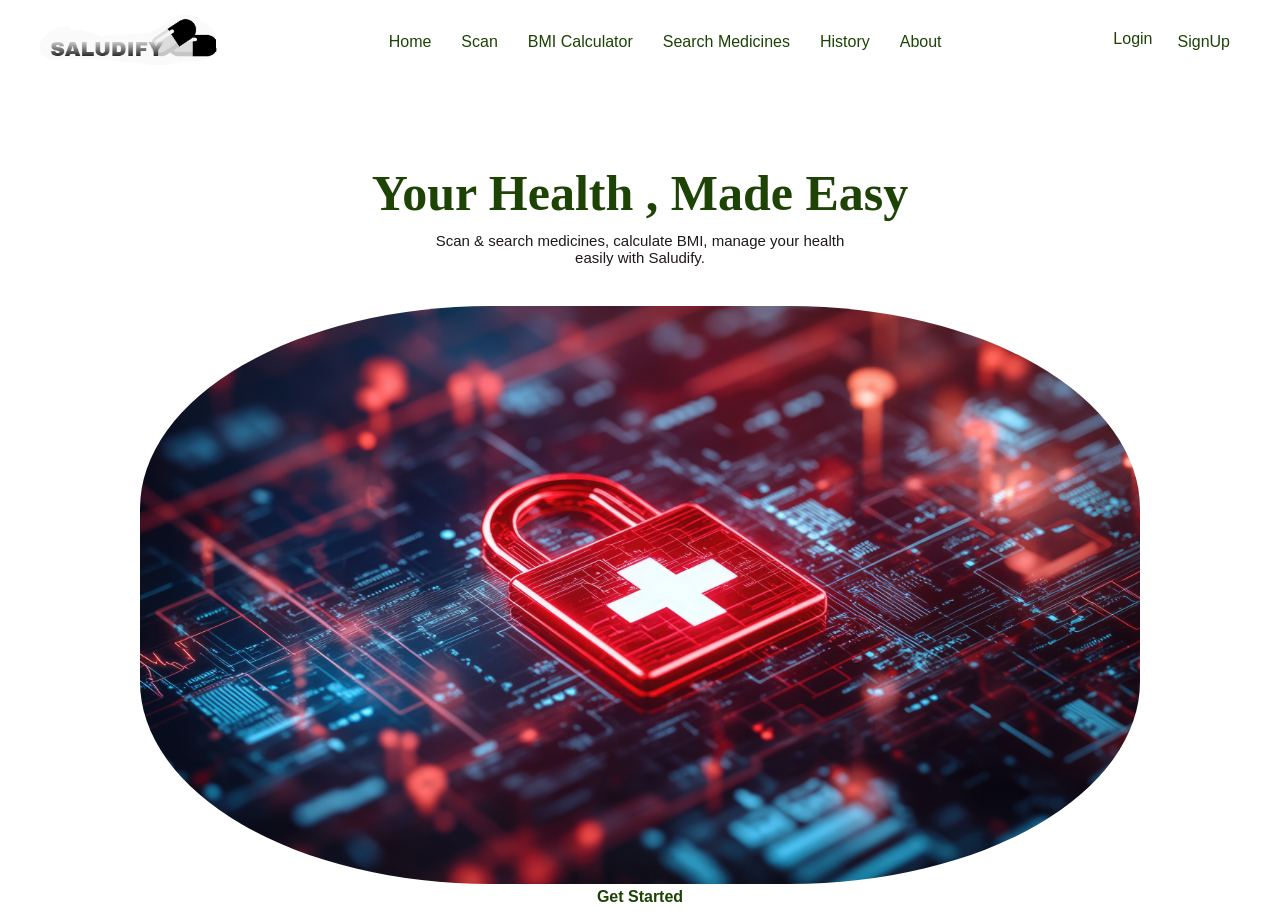
==== docs/index.html @ 14386d4f "renamed pages to docs" ====
<!DOCTYPE html>
<html lang="en">
<head>
    <meta charset="UTF-8">
    <meta name="viewport" content="width=device-width, initial-scale=1.0">
    <title>Saludify</title>
    <link rel="stylesheet" href="../style/style.css">
</head>
<body>
    <nav class="navbar">
        <!-- Left -->
         <div class="logo">
            <a href="index.html">
            <img src="image.png" alt="Saludify">
            </a>
         </div> 

<!--Center-->
            <div class="nav-links">
                <a href="#">Home</a>
                <a href="scan.html">Scan</a> 
                <a href="bmi.html">BMI Calculator</a>
                <a href="search.html">Search Medicines</a>
                <a href="history.html">History</a>
                <a href="about.html">About</a>
            </div>
                <!--Right-->
                <div class="auth-links">
                <a href="login.html?mode=login">Login</a>    <!--Query parameter -->
                <a href="login.html?mode=signup">SignUp</a>  <!--Query parameter -->
            </div>
       
    </nav>

    <section class="hero">
        <h1>Your Health , Made Easy</h1>
        <p>Scan & search medicines, calculate BMI, manage your health <br> easily with Saludify.</p>
        <img src="heroSecSaludify.png" alt="medicine" class="hero-img">
        <br>
        <a href="scan.html" class="hero-btn">Get Started</a>
    </section>


</body>
</html>
---- style/style.css ----
*{
    margin: 0;
    padding: 0;
    box-sizing: border-box;
    font-family: 'gilroy' , sans-serif;
}

html,body{
    height: 100%;
    width: 100%;
}

:root{
   --bg-color: white;
   --text-color: #1d4305;
   --btn-color: linear-gradient(120deg, white, rgb(162, 242, 93));

}

body{
   background: var(--bg-color);
    min-height: 100vh;
}

.navbar{
  display: flex;
  align-items: center;
  justify-content: space-between;
  padding: 15px 40px;
}

/* Center links */
.nav-links{
  display: flex;
  gap: 30px; 
}

/* Right side */
.auth-links{
  display: flex;
  gap: 15px;
}

/* Links style */
.nav-links a,
.auth-links a{
  text-decoration: none;
  color: var(--text-color);
  font-weight: 500;
}

/* Signup button style */
.auth-links a:last-child{
  background: white;
  color: var(--text-color);
  padding: 3px 10px;
  border-radius: 5px;
}

.nav-links a,
.auth-links a{
  text-decoration: none;
  color: var(--text-color);
  font-weight: 500;
  transition: 0.3s;
}

.nav-links a:hover,
.auth-links a:hover{
  background: var(--btn-color);
  padding: 8px 16px;
  border-radius: 10px;
  background: var(--btn-color);
  transform: translateY(-2px);
}

.logo img{
    height: 50px;
    cursor: pointer;
}

/*Hero section*/

.hero{
    text-align: center;
    margin-top: 80px;
    color: var(--bg-color);
}

.hero h1{
    font-size: 50px;
    margin-bottom: 10px;
    font-family: cursive;
    color: var(--text-color);
}

.hero p{
    font-size: 15px;
    margin-bottom: 20px;
    color: rgb(32, 25, 25);
}

.hero-btn{
    text-decoration: none;
    color: var(--text-color);
    padding: 10px 20px;
    border-radius: 10px;
    font-weight: bold;
}

.hero-btn:hover{
  background: var(--btn-color);
  padding: 12px 22px;
  border-radius: 10px;
  background: var(--btn-color);
  transform: translateY(-2px);
}

.hero-img{
    margin-top: 20px;
    width: 1000px;
    border-radius: 35%;
    align-items: center;
    justify-content: center;
    object-fit: cover;
}
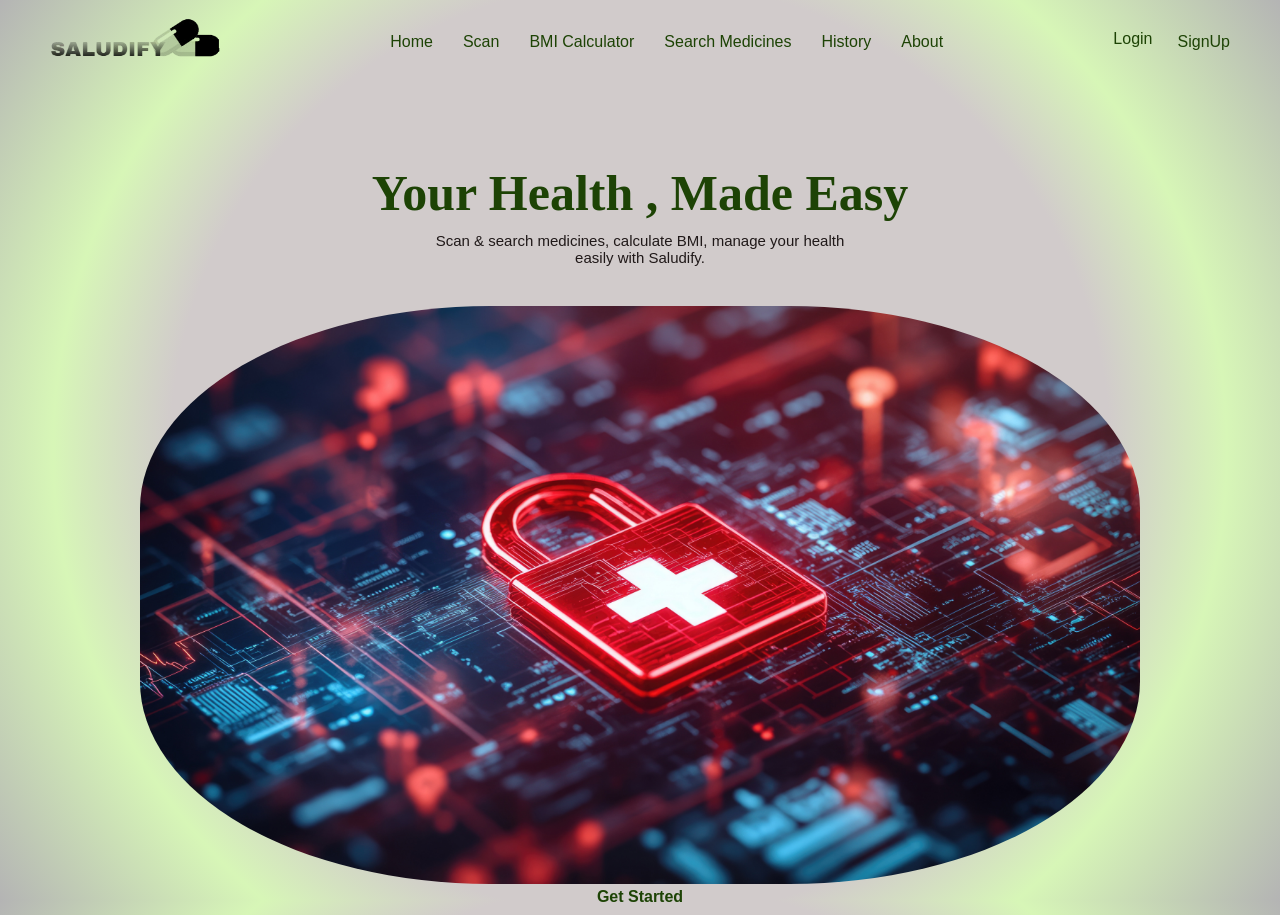
==== commit 9b7cf7fd: "logo design updated" ====
--- a/docs/index.html
+++ b/docs/index.html
@@ -4,14 +4,14 @@
     <meta charset="UTF-8">
     <meta name="viewport" content="width=device-width, initial-scale=1.0">
     <title>Saludify</title>
-    <link rel="stylesheet" href="../style/style.css">
+    <link rel="stylesheet" href="./style/style.css">
 </head>
 <body>
     <nav class="navbar">
         <!-- Left -->
          <div class="logo">
             <a href="index.html">
-            <img src="image.png" alt="Saludify">
+            <img src="logo.png" alt="Saludify" class="logo">
             </a>
          </div> 
 
--- a/docs/style/style.css
+++ b/docs/style/style.css
@@ -0,0 +1,146 @@
+*{
+    margin: 0;
+    padding: 0;
+    box-sizing: border-box;
+    font-family: 'gilroy' , sans-serif;
+}
+
+html,body{
+    height: 100%;
+    width: 100%;
+}
+
+:root{
+   --bg-color: white;
+   --text-color: #1d4305;
+   --btn-color: linear-gradient(120deg, white, rgb(162, 242, 93));
+   --bg-box-color: linear-gradient(160deg, white , rgb(201, 0, 0));
+    --bg-box-color: linear-gradient(160deg, white , rgb(201, 0, 0));
+   --body-bg-color: radial-gradient(circle at center, 
+              rgb(209, 203, 203) 60%, 
+              #d7f6b7 75%, 
+              #b4b4b4 100%);
+}
+
+body{
+   background: var(--body-bg-color);
+    min-height: 100vh;
+    
+  }
+
+body.dark img.logo {
+    filter: brightness(1.2) contrast(1.1);
+}
+
+img.logo {
+    filter: hue-rotate(90deg) saturate(2);
+}
+
+.logo {
+    width: 180px;
+    mix-blend-mode: multiply;
+    filter: hue-rotate(90deg) saturate(1.5);
+}
+
+.navbar{
+  display: flex;
+  align-items: center;
+  justify-content: space-between;
+  padding: 15px 40px;
+}
+
+/* Center links */
+.nav-links{
+  display: flex;
+  gap: 30px; 
+}
+
+/* Right side */
+.auth-links{
+  display: flex;
+  gap: 15px;
+}
+
+/* Links style */
+.nav-links a,
+.auth-links a{
+  text-decoration: none;
+  color: var(--text-color);
+  font-weight: 500;
+}
+
+/* Signup button style */
+.auth-links a:last-child{
+  color: var(--text-color);
+  padding: 3px 10px;
+  border-radius: 5px;
+}
+
+.nav-links a,
+.auth-links a{
+  text-decoration: none;
+  color: var(--text-color);
+  font-weight: 500;
+  transition: 0.3s;
+}
+
+.nav-links a:hover,
+.auth-links a:hover{
+  background: var(--btn-color);
+  padding: 8px 16px;
+  border-radius: 10px;
+  background: var(--btn-color);
+  transform: translateY(-2px);
+}
+
+.logo img{
+    height: 50px;
+    cursor: pointer;
+}
+
+/*Hero section*/
+
+.hero{
+    text-align: center;
+    margin-top: 80px;
+    color: var(--bg-color);
+}
+
+.hero h1{
+    font-size: 50px;
+    margin-bottom: 10px;
+    font-family: cursive;
+    color: var(--text-color);
+}
+
+.hero p{
+    font-size: 15px;
+    margin-bottom: 20px;
+    color: rgb(32, 25, 25);
+}
+
+.hero-btn{
+    text-decoration: none;
+    color: var(--text-color);
+    padding: 10px 20px;
+    border-radius: 10px;
+    font-weight: bold;
+}
+
+.hero-btn:hover{
+  background: var(--btn-color);
+  padding: 12px 22px;
+  border-radius: 10px;
+  background: var(--btn-color);
+  transform: translateY(-2px);
+}
+
+.hero-img{
+    margin-top: 20px;
+    width: 1000px;
+    border-radius: 35%;
+    align-items: center;
+    justify-content: center;
+    object-fit: cover;
+}
+
